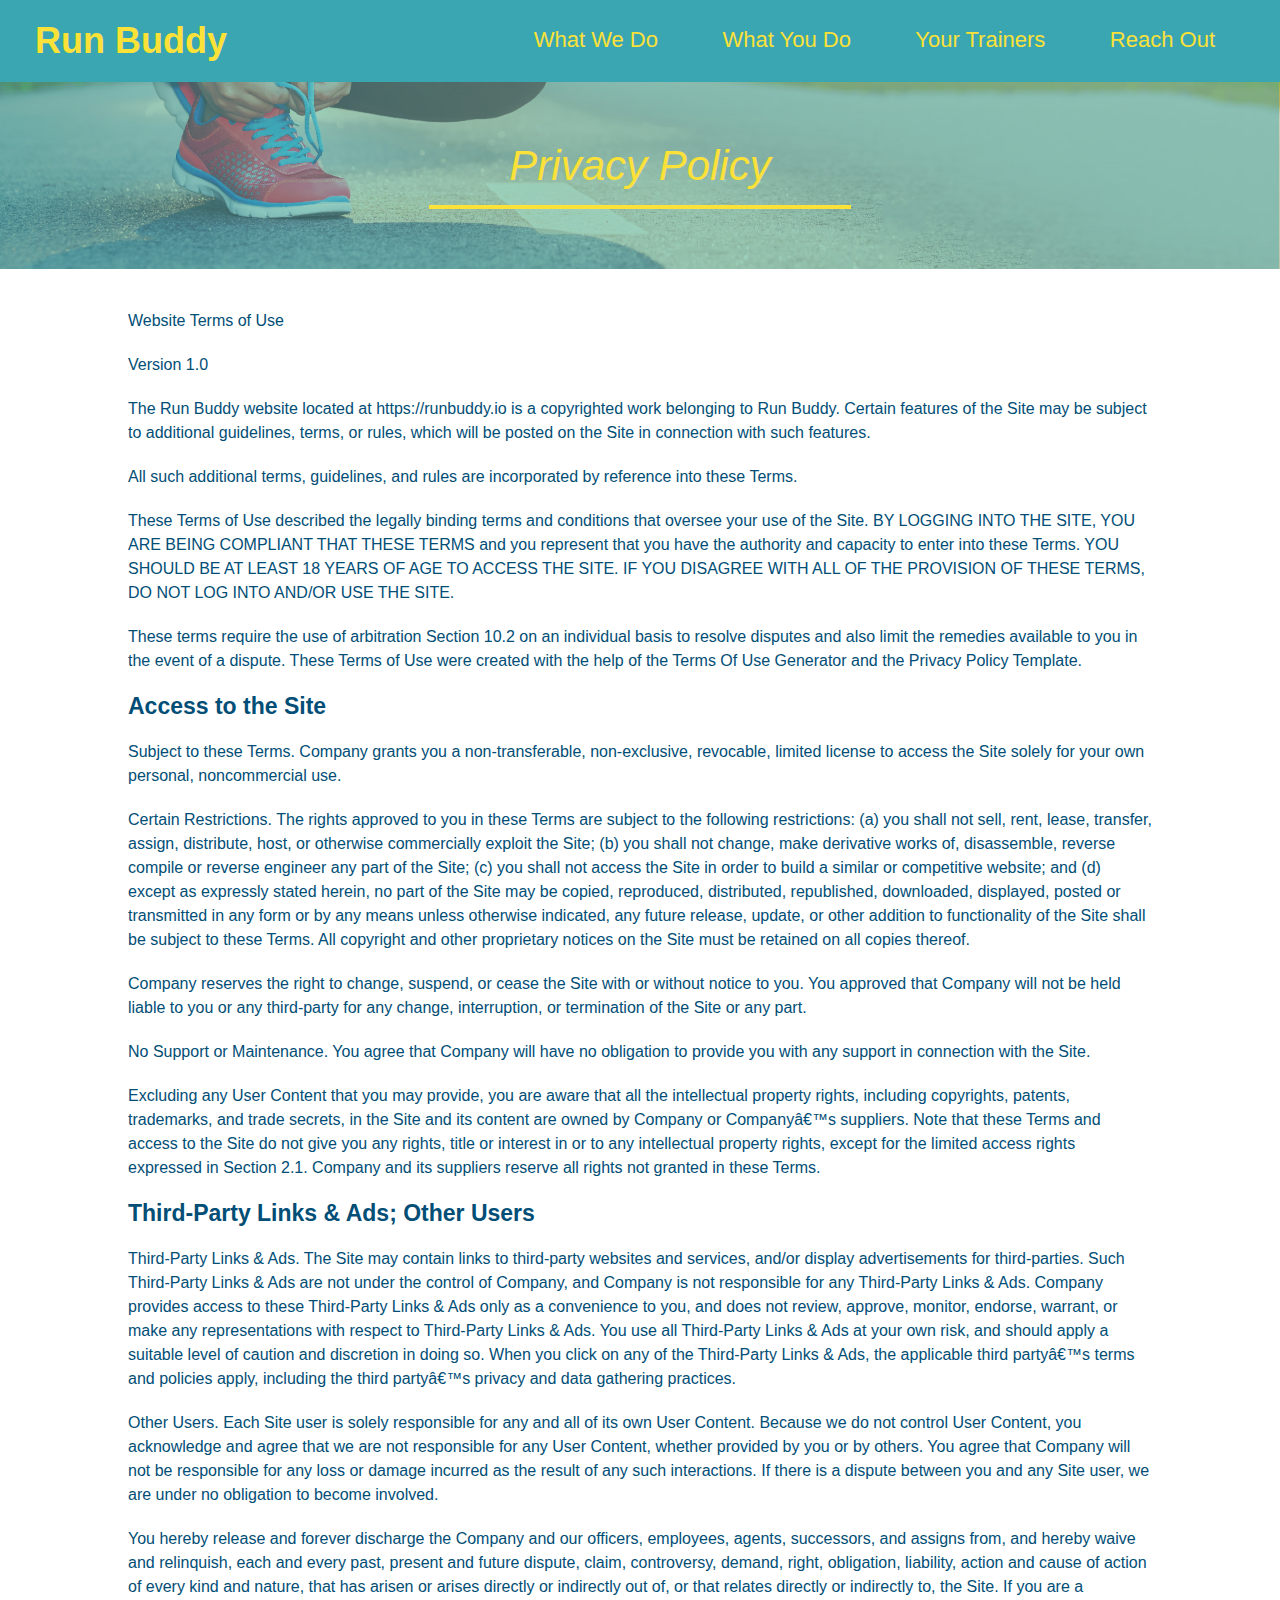
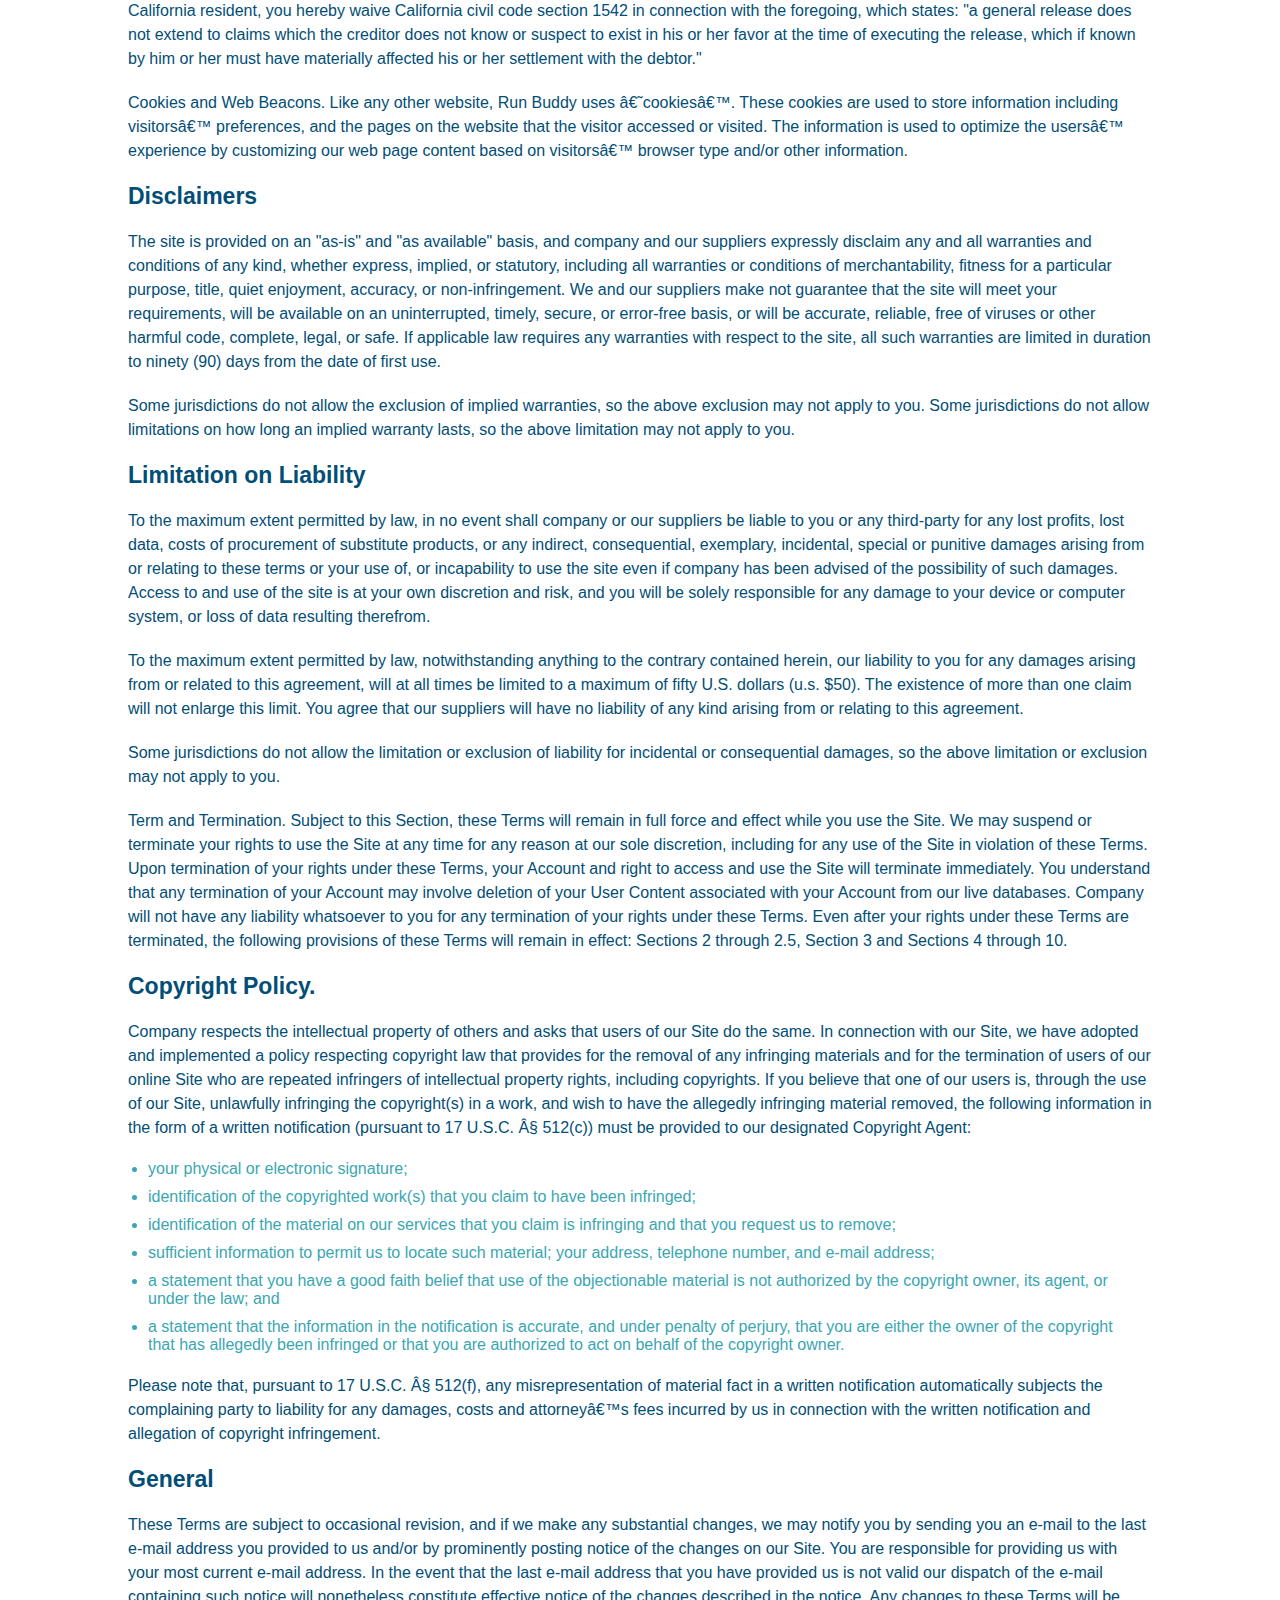
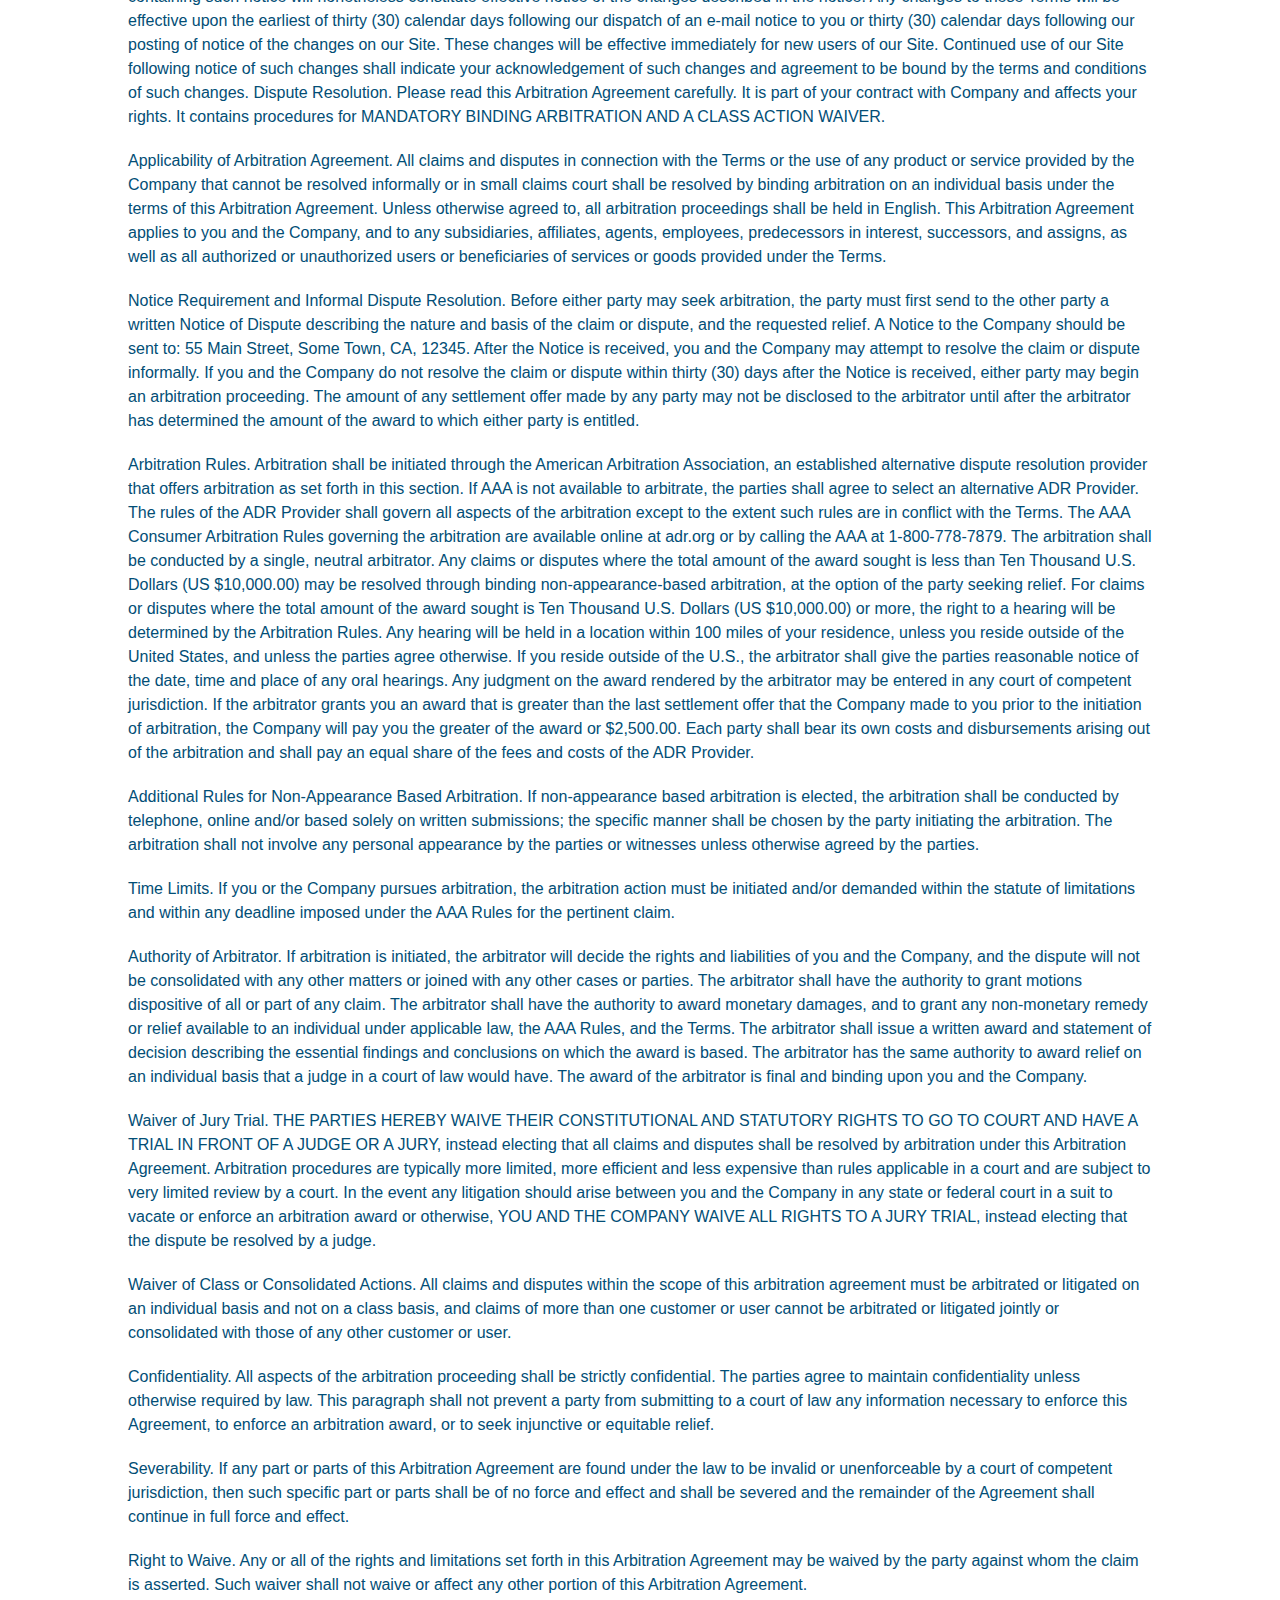
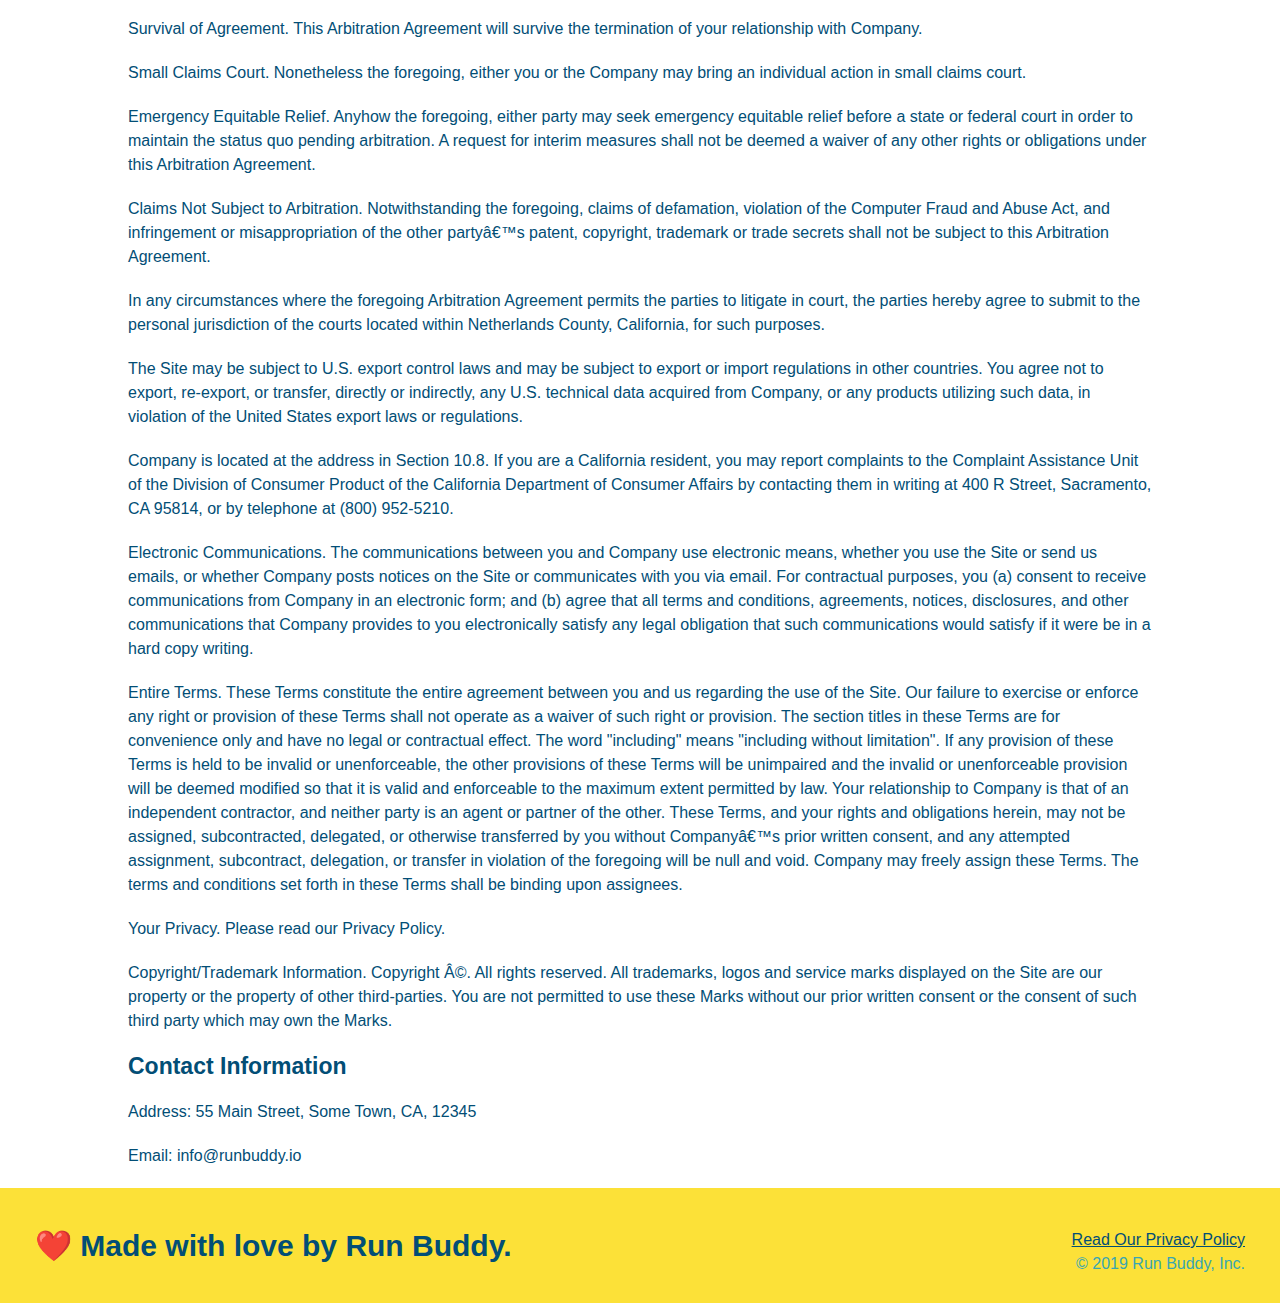
==== privacy-policy.html @ 4054a1f8 "privacy policy and full refactor" ====
<!DOCTYPE html>
<html lang="en">

<head>
    <link rel="stylesheet" href="./assets/css/style.css">
    <link rel="stylesheet" href="./assets/css/secondary-styles.css">
    <meta charset="UTF-8" />
    <title>Privacy Policy - Run Buddy</title>
</head>

<body>
    <!-- navigation-->
    <header>
        <h1>
            <a href="/">Run Buddy</a>
        </h1>
        <nav>
            <!-- Unordered list element -->
            <ul>
                <!-- List item element-->
                <li>
                    <!-- Anchor element-->
                    <a href="./index.html#what-we-do">What We Do</a>
                </li>
                <li>
                    <a href="./index.html#what-you-do">What You Do</a>
                </li>
                <li>
                    <a href="./index.html#your-trainers">Your Trainers</a>
                </li>
                <li>
                    <a href="./index.html#reach-out">Reach Out</a>
                </li>
            </ul>
        </nav>
    </header>
    <section class="hero">
        <h2 class="page-title">
            Privacy Policy
        </h2>
    </section>
    <article class="secondary-content">

        <p>
            Website Terms of Use
        </p>

        <p>
            Version 1.0
        </p>

        <p>
            The Run Buddy website located at https://runbuddy.io is a copyrighted work belonging to Run Buddy. Certain
            features of the Site may be subject to additional guidelines, terms, or rules, which will be posted on the
            Site
            in connection with such features.
        </p>

        <p>
            All such additional terms, guidelines, and rules are incorporated by reference into these Terms.
        </p>

        <p>
            These Terms of Use described the legally binding terms and conditions that oversee your use of the Site. BY
            LOGGING INTO THE SITE, YOU ARE BEING COMPLIANT THAT THESE TERMS and you represent that you have the
            authority
            and capacity to enter into these Terms. YOU SHOULD BE AT LEAST 18 YEARS OF AGE TO ACCESS THE SITE. IF YOU
            DISAGREE WITH ALL OF THE PROVISION OF THESE TERMS, DO NOT LOG INTO AND/OR USE THE SITE.
        </p>

        <p>
            These terms require the use of arbitration Section 10.2 on an individual basis to resolve disputes and also
            limit the remedies available to you in the event of a dispute. These Terms of Use were created with the help
            of
            the Terms Of Use Generator and the Privacy Policy Template.
        </p>

        <h3>
            Access to the Site
        </h3>

        <p>
            Subject to these Terms. Company grants you a non-transferable, non-exclusive, revocable, limited license to
            access the Site solely for your own personal, noncommercial use.
        </p>

        <p>
            Certain Restrictions. The rights approved to you in these Terms are subject to the following restrictions:
            (a)
            you shall not sell, rent, lease, transfer, assign, distribute, host, or otherwise commercially exploit the
            Site;
            (b) you shall not change, make derivative works of, disassemble, reverse compile or reverse engineer any
            part of
            the Site; (c) you shall not access the Site in order to build a similar or competitive website; and (d)
            except
            as expressly stated herein, no part of the Site may be copied, reproduced, distributed, republished,
            downloaded,
            displayed, posted or transmitted in any form or by any means unless otherwise indicated, any future release,
            update, or other addition to functionality of the Site shall be subject to these Terms. All copyright and
            other
            proprietary notices on the Site must be retained on all copies thereof.
        </p>

        <p>
            Company reserves the right to change, suspend, or cease the Site with or without notice to you. You approved
            that Company will not be held liable to you or any third-party for any change, interruption, or termination
            of
            the Site or any part.
        </p>

        <p>
            No Support or Maintenance. You agree that Company will have no obligation to provide you with any support in
            connection with the Site.
        </p>

        <p>
            Excluding any User Content that you may provide, you are aware that all the intellectual property rights,
            including copyrights, patents, trademarks, and trade secrets, in the Site and its content are owned by
            Company
            or Companyâ€™s suppliers. Note that these Terms and access to the Site do not give you any rights, title or
            interest in or to any intellectual property rights, except for the limited access rights expressed in
            Section
            2.1. Company and its suppliers reserve all rights not granted in these Terms.
        </p>

        <h3>
            Third-Party Links & Ads; Other Users
        </h3>

        <p>
            Third-Party Links & Ads. The Site may contain links to third-party websites and services, and/or display
            advertisements for third-parties. Such Third-Party Links & Ads are not under the control of Company, and
            Company
            is not responsible for any Third-Party Links & Ads. Company provides access to these Third-Party Links & Ads
            only as a convenience to you, and does not review, approve, monitor, endorse, warrant, or make any
            representations with respect to Third-Party Links & Ads. You use all Third-Party Links & Ads at your own
            risk,
            and should apply a suitable level of caution and discretion in doing so. When you click on any of the
            Third-Party Links & Ads, the applicable third partyâ€™s terms and policies apply, including the third
            partyâ€™s
            privacy and data gathering practices.
        </p>

        <p>
            Other Users. Each Site user is solely responsible for any and all of its own User Content. Because we do not
            control User Content, you acknowledge and agree that we are not responsible for any User Content, whether
            provided by you or by others. You agree that Company will not be responsible for any loss or damage incurred
            as
            the result of any such interactions. If there is a dispute between you and any Site user, we are under no
            obligation to become involved.
        </p>

        <p>
            You hereby release and forever discharge the Company and our officers, employees, agents, successors, and
            assigns from, and hereby waive and relinquish, each and every past, present and future dispute, claim,
            controversy, demand, right, obligation, liability, action and cause of action of every kind and nature, that
            has
            arisen or arises directly or indirectly out of, or that relates directly or indirectly to, the Site. If you
            are
            a California resident, you hereby waive California civil code section 1542 in connection with the foregoing,
            which states: "a general release does not extend to claims which the creditor does not know or suspect to
            exist
            in his or her favor at the time of executing the release, which if known by him or her must have materially
            affected his or her settlement with the debtor."
        </p>

        <p>
            Cookies and Web Beacons. Like any other website, Run Buddy uses â€˜cookiesâ€™. These cookies are used to
            store
            information including visitorsâ€™ preferences, and the pages on the website that the visitor accessed or
            visited.
            The information is used to optimize the usersâ€™ experience by customizing our web page content based on
            visitorsâ€™
            browser type and/or other information.
        </p>

        <h3>
            Disclaimers
        </h3>

        <p>
            The site is provided on an "as-is" and "as available" basis, and company and our suppliers expressly
            disclaim
            any and all warranties and conditions of any kind, whether express, implied, or statutory, including all
            warranties or conditions of merchantability, fitness for a particular purpose, title, quiet enjoyment,
            accuracy,
            or non-infringement. We and our suppliers make not guarantee that the site will meet your requirements, will
            be
            available on an uninterrupted, timely, secure, or error-free basis, or will be accurate, reliable, free of
            viruses or other harmful code, complete, legal, or safe. If applicable law requires any warranties with
            respect
            to the site, all such warranties are limited in duration to ninety (90) days from the date of first use.
        </p>

        <p>
            Some jurisdictions do not allow the exclusion of implied warranties, so the above exclusion may not apply to
            you. Some jurisdictions do not allow limitations on how long an implied warranty lasts, so the above
            limitation
            may not apply to you.
        </p>

        <h3>
            Limitation on Liability
        </h3>

        <p>
            To the maximum extent permitted by law, in no event shall company or our suppliers be liable to you or any
            third-party for any lost profits, lost data, costs of procurement of substitute products, or any indirect,
            consequential, exemplary, incidental, special or punitive damages arising from or relating to these terms or
            your use of, or incapability to use the site even if company has been advised of the possibility of such
            damages. Access to and use of the site is at your own discretion and risk, and you will be solely
            responsible
            for any damage to your device or computer system, or loss of data resulting therefrom.
        </p>

        <p>
            To the maximum extent permitted by law, notwithstanding anything to the contrary contained herein, our
            liability
            to you for any damages arising from or related to this agreement, will at all times be limited to a maximum
            of
            fifty U.S. dollars (u.s. $50). The existence of more than one claim will not enlarge this limit. You agree
            that
            our suppliers will have no liability of any kind arising from or relating to this agreement.
        </p>

        <p>
            Some jurisdictions do not allow the limitation or exclusion of liability for incidental or consequential
            damages, so the above limitation or exclusion may not apply to you.
        </p>

        <p>
            Term and Termination. Subject to this Section, these Terms will remain in full force and effect while you
            use
            the Site. We may suspend or terminate your rights to use the Site at any time for any reason at our sole
            discretion, including for any use of the Site in violation of these Terms. Upon termination of your rights
            under
            these Terms, your Account and right to access and use the Site will terminate immediately. You understand
            that
            any termination of your Account may involve deletion of your User Content associated with your Account from
            our
            live databases. Company will not have any liability whatsoever to you for any termination of your rights
            under
            these Terms. Even after your rights under these Terms are terminated, the following provisions of these
            Terms
            will remain in effect: Sections 2 through 2.5, Section 3 and Sections 4 through 10.
        </p>

        <h3>
            Copyright Policy.
        </h3>

        <p>
            Company respects the intellectual property of others and asks that users of our Site do the same. In
            connection
            with our Site, we have adopted and implemented a policy respecting copyright law that provides for the
            removal
            of any infringing materials and for the termination of users of our online Site who are repeated infringers
            of
            intellectual property rights, including copyrights. If you believe that one of our users is, through the use
            of
            our Site, unlawfully infringing the copyright(s) in a work, and wish to have the allegedly infringing
            material
            removed, the following information in the form of a written notification (pursuant to 17 U.S.C. Â§ 512(c))
            must
            be provided to our designated Copyright Agent:
        </p>

        <ul>
            <li>
                your physical or electronic signature;
            </li>
            <li>
                identification of the copyrighted work(s) that you claim to have been infringed;
            </li>
            <li>
                identification of the material on our services that you claim is infringing and that you request us to
                remove;
            </li>
            <li>
                sufficient information to permit us to locate such material; your address, telephone number, and e-mail
                address;
            </li>
            <li>
                a statement that you have a good faith belief that use of the objectionable material is not authorized
                by the
                copyright owner, its agent, or under the law; and
            </li>
            <li>
                a statement that the information in the notification is accurate, and under penalty of perjury, that you
                are
                either the owner of the copyright that has allegedly been infringed or that you are authorized to act on
                behalf of the copyright owner.
            </li>
        </ul>

        <p>
            Please note that, pursuant to 17 U.S.C. Â§ 512(f), any misrepresentation of material fact in a written
            notification automatically subjects the complaining party to liability for any damages, costs and
            attorneyâ€™s
            fees incurred by us in connection with the written notification and allegation of copyright infringement.
        </p>

        <h3>
            General
        </h3>

        <p>
            These Terms are subject to occasional revision, and if we make any substantial changes, we may notify you by
            sending you an e-mail to the last e-mail address you provided to us and/or by prominently posting notice of
            the
            changes on our Site. You are responsible for providing us with your most current e-mail address. In the
            event
            that the last e-mail address that you have provided us is not valid our dispatch of the e-mail containing
            such
            notice will nonetheless constitute effective notice of the changes described in the notice. Any changes to
            these
            Terms will be effective upon the earliest of thirty (30) calendar days following our dispatch of an e-mail
            notice to you or thirty (30) calendar days following our posting of notice of the changes on our Site. These
            changes will be effective immediately for new users of our Site. Continued use of our Site following notice
            of
            such changes shall indicate your acknowledgement of such changes and agreement to be bound by the terms and
            conditions of such changes. Dispute Resolution. Please read this Arbitration Agreement carefully. It is part
            of
            your contract with Company and affects your rights. It contains procedures for MANDATORY BINDING ARBITRATION
            AND
            A CLASS ACTION WAIVER.
        </p>

        <p>
            Applicability of Arbitration Agreement. All claims and disputes in connection with the Terms or the use of
            any
            product or service provided by the Company that cannot be resolved informally or in small claims court shall
            be
            resolved by binding arbitration on an individual basis under the terms of this Arbitration Agreement. Unless
            otherwise agreed to, all arbitration proceedings shall be held in English. This Arbitration Agreement
            applies to
            you and the Company, and to any subsidiaries, affiliates, agents, employees, predecessors in interest,
            successors, and assigns, as well as all authorized or unauthorized users or beneficiaries of services or
            goods
            provided under the Terms.
        </p>

        <p>
            Notice Requirement and Informal Dispute Resolution. Before either party may seek arbitration, the party must
            first send to the other party a written Notice of Dispute describing the nature and basis of the claim or
            dispute, and the requested relief. A Notice to the Company should be sent to: 55 Main Street, Some Town, CA,
            12345. After the Notice is received, you and the Company may attempt to resolve the claim or dispute
            informally.
            If you and the Company do not resolve the claim or dispute within thirty (30) days after the Notice is
            received,
            either party may begin an arbitration proceeding. The amount of any settlement offer made by any party may
            not
            be disclosed to the arbitrator until after the arbitrator has determined the amount of the award to which
            either
            party is entitled.
        </p>

        <p>
            Arbitration Rules. Arbitration shall be initiated through the American Arbitration Association, an
            established
            alternative dispute resolution provider that offers arbitration as set forth in this section. If AAA is not
            available to arbitrate, the parties shall agree to select an alternative ADR Provider. The rules of the ADR
            Provider shall govern all aspects of the arbitration except to the extent such rules are in conflict with
            the
            Terms. The AAA Consumer Arbitration Rules governing the arbitration are available online at adr.org or by
            calling the AAA at 1-800-778-7879. The arbitration shall be conducted by a single, neutral arbitrator. Any
            claims or disputes where the total amount of the award sought is less than Ten Thousand U.S. Dollars (US
            $10,000.00) may be resolved through binding non-appearance-based arbitration, at the option of the party
            seeking
            relief. For claims or disputes where the total amount of the award sought is Ten Thousand U.S. Dollars (US
            $10,000.00) or more, the right to a hearing will be determined by the Arbitration Rules. Any hearing will be
            held in a location within 100 miles of your residence, unless you reside outside of the United States, and
            unless the parties agree otherwise. If you reside outside of the U.S., the arbitrator shall give the parties
            reasonable notice of the date, time and place of any oral hearings. Any judgment on the award rendered by
            the
            arbitrator may be entered in any court of competent jurisdiction. If the arbitrator grants you an award that
            is
            greater than the last settlement offer that the Company made to you prior to the initiation of arbitration,
            the
            Company will pay you the greater of the award or $2,500.00. Each party shall bear its own costs and
            disbursements arising out of the arbitration and shall pay an equal share of the fees and costs of the ADR
            Provider.
        </p>

        <p>
            Additional Rules for Non-Appearance Based Arbitration. If non-appearance based arbitration is elected, the
            arbitration shall be conducted by telephone, online and/or based solely on written submissions; the specific
            manner shall be chosen by the party initiating the arbitration. The arbitration shall not involve any
            personal
            appearance by the parties or witnesses unless otherwise agreed by the parties.
        </p>

        <p>
            Time Limits. If you or the Company pursues arbitration, the arbitration action must be initiated and/or
            demanded
            within the statute of limitations and within any deadline imposed under the AAA Rules for the pertinent
            claim.
        </p>

        <p>
            Authority of Arbitrator. If arbitration is initiated, the arbitrator will decide the rights and liabilities
            of
            you and the Company, and the dispute will not be consolidated with any other matters or joined with any
            other
            cases or parties. The arbitrator shall have the authority to grant motions dispositive of all or part of any
            claim. The arbitrator shall have the authority to award monetary damages, and to grant any non-monetary
            remedy
            or relief available to an individual under applicable law, the AAA Rules, and the Terms. The arbitrator
            shall
            issue a written award and statement of decision describing the essential findings and conclusions on which
            the
            award is based. The arbitrator has the same authority to award relief on an individual basis that a judge in
            a
            court of law would have. The award of the arbitrator is final and binding upon you and the Company.
        </p>

        <p>
            Waiver of Jury Trial. THE PARTIES HEREBY WAIVE THEIR CONSTITUTIONAL AND STATUTORY RIGHTS TO GO TO COURT AND
            HAVE
            A TRIAL IN FRONT OF A JUDGE OR A JURY, instead electing that all claims and disputes shall be resolved by
            arbitration under this Arbitration Agreement. Arbitration procedures are typically more limited, more
            efficient
            and less expensive than rules applicable in a court and are subject to very limited review by a court. In
            the
            event any litigation should arise between you and the Company in any state or federal court in a suit to
            vacate
            or enforce an arbitration award or otherwise, YOU AND THE COMPANY WAIVE ALL RIGHTS TO A JURY TRIAL, instead
            electing that the dispute be resolved by a judge.
        </p>

        <p>
            Waiver of Class or Consolidated Actions. All claims and disputes within the scope of this arbitration
            agreement
            must be arbitrated or litigated on an individual basis and not on a class basis, and claims of more than one
            customer or user cannot be arbitrated or litigated jointly or consolidated with those of any other customer
            or
            user.
        </p>

        <p>
            Confidentiality. All aspects of the arbitration proceeding shall be strictly confidential. The parties agree
            to
            maintain confidentiality unless otherwise required by law. This paragraph shall not prevent a party from
            submitting to a court of law any information necessary to enforce this Agreement, to enforce an arbitration
            award, or to seek injunctive or equitable relief.
        </p>

        <p>
            Severability. If any part or parts of this Arbitration Agreement are found under the law to be invalid or
            unenforceable by a court of competent jurisdiction, then such specific part or parts shall be of no force
            and
            effect and shall be severed and the remainder of the Agreement shall continue in full force and effect.
        </p>

        <p>
            Right to Waive. Any or all of the rights and limitations set forth in this Arbitration Agreement may be
            waived
            by the party against whom the claim is asserted. Such waiver shall not waive or affect any other portion of
            this
            Arbitration Agreement.
        </p>

        <p>
            Survival of Agreement. This Arbitration Agreement will survive the termination of your relationship with
            Company.
        </p>

        <p>
            Small Claims Court. Nonetheless the foregoing, either you or the Company may bring an individual action in
            small
            claims court.
        </p>

        <p>
            Emergency Equitable Relief. Anyhow the foregoing, either party may seek emergency equitable relief before a
            state or federal court in order to maintain the status quo pending arbitration. A request for interim
            measures
            shall not be deemed a waiver of any other rights or obligations under this Arbitration Agreement.
        </p>

        <p>
            Claims Not Subject to Arbitration. Notwithstanding the foregoing, claims of defamation, violation of the
            Computer Fraud and Abuse Act, and infringement or misappropriation of the other partyâ€™s patent, copyright,
            trademark or trade secrets shall not be subject to this Arbitration Agreement.
        </p>

        <p>
            In any circumstances where the foregoing Arbitration Agreement permits the parties to litigate in court, the
            parties hereby agree to submit to the personal jurisdiction of the courts located within Netherlands County,
            California, for such purposes.
        </p>

        <p>
            The Site may be subject to U.S. export control laws and may be subject to export or import regulations in
            other
            countries. You agree not to export, re-export, or transfer, directly or indirectly, any U.S. technical data
            acquired from Company, or any products utilizing such data, in violation of the United States export laws or
            regulations.
        </p>

        <p>
            Company is located at the address in Section 10.8. If you are a California resident, you may report
            complaints
            to the Complaint Assistance Unit of the Division of Consumer Product of the California Department of
            Consumer
            Affairs by contacting them in writing at 400 R Street, Sacramento, CA 95814, or by telephone at (800)
            952-5210.
        </p>

        <p>
            Electronic Communications. The communications between you and Company use electronic means, whether you use
            the
            Site or send us emails, or whether Company posts notices on the Site or communicates with you via email. For
            contractual purposes, you (a) consent to receive communications from Company in an electronic form; and (b)
            agree that all terms and conditions, agreements, notices, disclosures, and other communications that Company
            provides to you electronically satisfy any legal obligation that such communications would satisfy if it
            were be
            in a hard copy writing.
        </p>

        <p>
            Entire Terms. These Terms constitute the entire agreement between you and us regarding the use of the Site.
            Our
            failure to exercise or enforce any right or provision of these Terms shall not operate as a waiver of such
            right
            or provision. The section titles in these Terms are for convenience only and have no legal or contractual
            effect. The word "including" means "including without limitation". If any provision of these Terms is held
            to be
            invalid or unenforceable, the other provisions of these Terms will be unimpaired and the invalid or
            unenforceable provision will be deemed modified so that it is valid and enforceable to the maximum extent
            permitted by law. Your relationship to Company is that of an independent contractor, and neither party is an
            agent or partner of the other. These Terms, and your rights and obligations herein, may not be assigned,
            subcontracted, delegated, or otherwise transferred by you without Companyâ€™s prior written consent, and any
            attempted assignment, subcontract, delegation, or transfer in violation of the foregoing will be null and
            void.
            Company may freely assign these Terms. The terms and conditions set forth in these Terms shall be binding
            upon
            assignees.
        </p>

        <p>
            Your Privacy. Please read our Privacy Policy.
        </p>

        <p>
            Copyright/Trademark Information. Copyright Â©. All rights reserved. All trademarks, logos and service marks
            displayed on the Site are our property or the property of other third-parties. You are not permitted to use
            these Marks without our prior written consent or the consent of such third party which may own the Marks.
        </p>

        <h3>
            Contact Information
        </h3>

        <p>
            Address: 55 Main Street, Some Town, CA, 12345
        </p>

        <p>
            Email: info@runbuddy.io
        </p>

    </article>
    <!-- footer -->
    <footer>
        <h2>❤️ Made with love by Run Buddy.</h2>
        <div>
            <a href="#">Read Our Privacy Policy</a><br />
            &copy; 2019 Run Buddy, Inc.
        </div>
    </footer>
</body>

</html>
---- assets/css/style.css ----
*{
    margin:0;
    padding: 0;
    box-sizing: border-box;
}
header{
    padding: 20px 35px;
    background-color: #39a6b2;
}
body {
    font-family: Arial, Helvetica, sans-serif;
    color: #39a6b2;
}
header h1{
    font-weight:bold;
    font-size: 36px;
    color: #fce138;
    margin:0;
    display: inline;
}
header a {
    text-decoration: none;
    color: #fce138;
}
header nav {
    float: right;
    margin: 7px 0;
}
header nav ul li {
    display: inline;
}
header nav ul li a {
    margin: 0 30px;
    font-weight: lighter;
    font-size: 22px;
}

section {
    padding: 60px;
}
.section-title {
    font-size: 55px;
    color: #024e76;
    margin-bottom: 35px;
    padding: 0 100px 20px 100px;
    display: inline-block;
    border-bottom: 3px solid;
}
.primary-border {
    border-color: #fce138;
}
.secondary-border {
    border-color: #39a6b2;
}
.text-left {
    text-align: left;
}
.text-right {
    text-align:right;
}
/* Hero Style Start */
.hero {
    background-image: url("../images/hero-bg.jpg");
    height: 600px;
    background-size: cover;
    background-position: center;
    position: relative;
}
.hero-form {
    background-color: #fce138;
    padding: 20px;
    width: 500px;
    color: #024e76;
    border-style: solid;
    border-width: 3px;
    border-color: #024e76;
    position: absolute;
    bottom: 120px;
    right: 140px;
}
.hero-form p {
    margin: 5px 0 15px 0;
}
.hero-form h3{
    font-size: 24px;
    margin: 0;
}
.form-input {
    border: 1px solid #024e76;
    display: block;
    padding: 7px 15px;
    font-size: 16px;
    color: #024e76;
    width: 100%;
    margin-bottom: 15px;
}
.hero-form label {
    margin: 0 5px;
}
.hero-form button{
    color: #fce138;
    background-color: #024e76;
    border:none;
    padding: 10px 20px;
    font-size: 16px;
}
/* Hero Style End */
.intro {
    text-align: center;
}

.intro p {
    line-height: 1.7;
    color: #39a6b2;
    width: 80%;
    font-size: 20px;
    margin: 0 auto;
}
.steps {
    text-align: center;
    background: #fce138;
}
.steps img {
    width: 15%;
    margin: 10px 0;
}
.steps span {
    font-size: 38px;
}

.steps h3 {
    color: #024e76;
    font-size: 46px;
    margin-top: 10px;
}
.steps p {
    color: #39a6b2;
    font-size: 23px;
}
.trainers {
    text-align:center;
}
.trainer {
    width: 900px;
    margin: 0 auto 30px auto;
    background: #024e76;
    color: #fce138;
    overflow: auto;
}
.trainer img {
    width: 35%;
    float: left;
}
.trainer-bio {
    padding: 35px;
    float: left;
    width: 65%;
}
.trainer-bio h3 {
    font-size: 32px;
    margin-bottom: 8px;
}
.trainer-bio h4 {
    font-weight: lighter;
    font-size: 26px;
    margin-bottom: 25px;
}
.trainer-bio p {
    font-size: 17px;
    line-height: 1.3;
}
/* REACH OUT STYLES START */
.contact {
    text-align: center;
    background: #024e76;
}
.contact h2 {
    color:#fce138;
}
.contact-info iframe {
    width: 400px;
    height: 400px;
}
.contact-info div{
    width: 410px;
    display:inline-block;
    vertical-align: top;
    text-align: left;
    margin: 30px 0 0 60px;
    color: white;
}
.contact-info h3 {
    color: #fce138;
    font-size: 32px;
}
.contact-info p, .contact-info address {
    margin: 20px 0;
    line-height: 1.5;
    font-size: 20px;
    font-style: normal;
}
.contact-info a {
    color: #fce138;
}
/* REACH OUT STYLES END */
footer {
    background: #fce138;
    width: 100%;
    padding: 40px 35px;
}
footer h2 {
    display: inline;
    color: #024e76;
    font-size:  30px;
    margin: 0;
}
footer div {
    float: right;
    line-height: 1.5;
    text-align: right;
}
footer a {
    color: #024e76;
}
---- assets/css/secondary-styles.css ----
.hero {
    background-image: url(../images/hero-bg.jpg);
    background-size: cover;
    background-position: bottom;
    position: relative;
    height: auto;
    text-align: center;
    margin-bottom: 40px;
  }
  .page-title{
    color: #fce138;
    display: inline-block;
    border-bottom: 4px solid;
    border-color: #fce138;
    padding: 0px 80px 15px 80px;
    font-weight: normal;
    font-size: 42px;
    font-style: italic;
  }
  .secondary-content {
      width: 80%;
      margin:0 auto;
      color: #024e76;
  }
  .secondary-content h3 {
      font-size: 23px;
      margin: 20px 0px 20px 0px;
  }
  .secondary-content p {
      font-size: 16px;
      line-height: 1.5;
      margin: 20px 0px 20px 0px;
  }
  .secondary-content ul {
      margin: 15px 20px 15px 20px;
  }
  .secondary-content li {
        color: #39a6b2;
        margin: 10px 0px 10px 0px;
  }
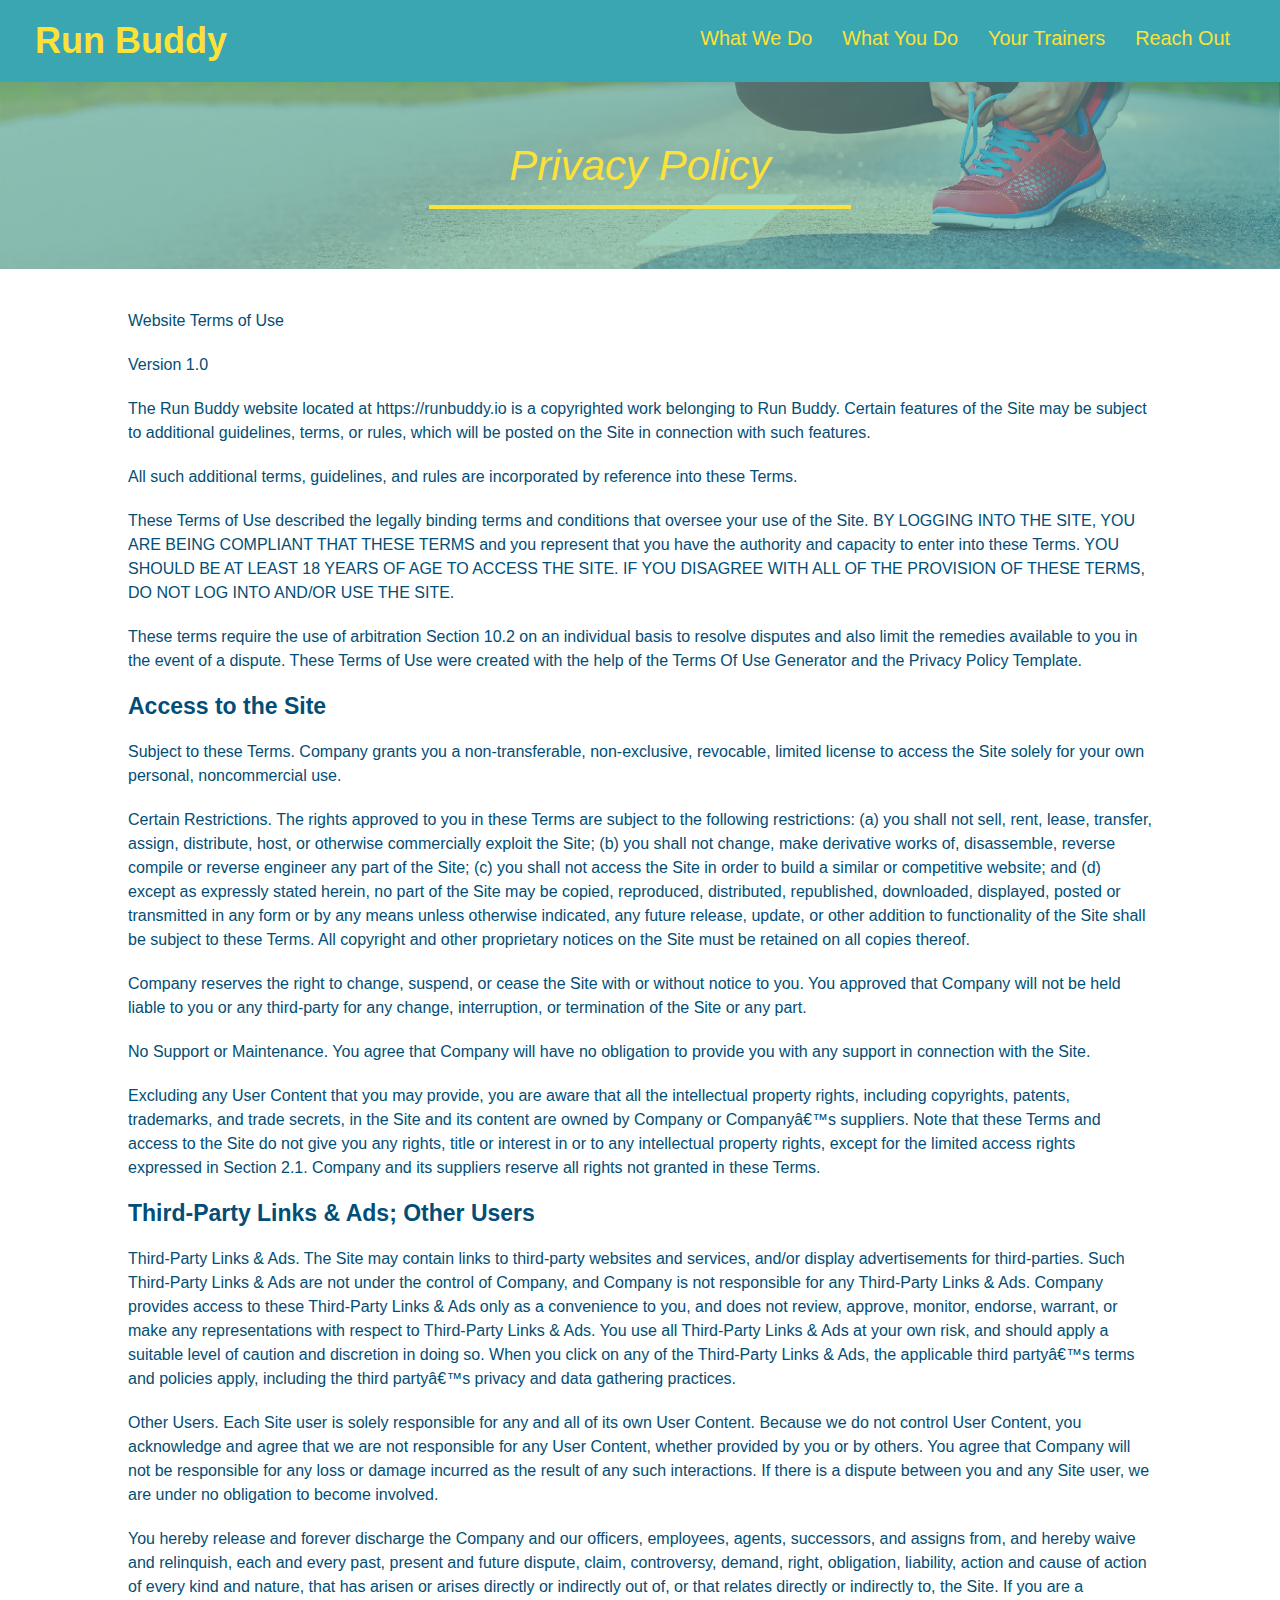
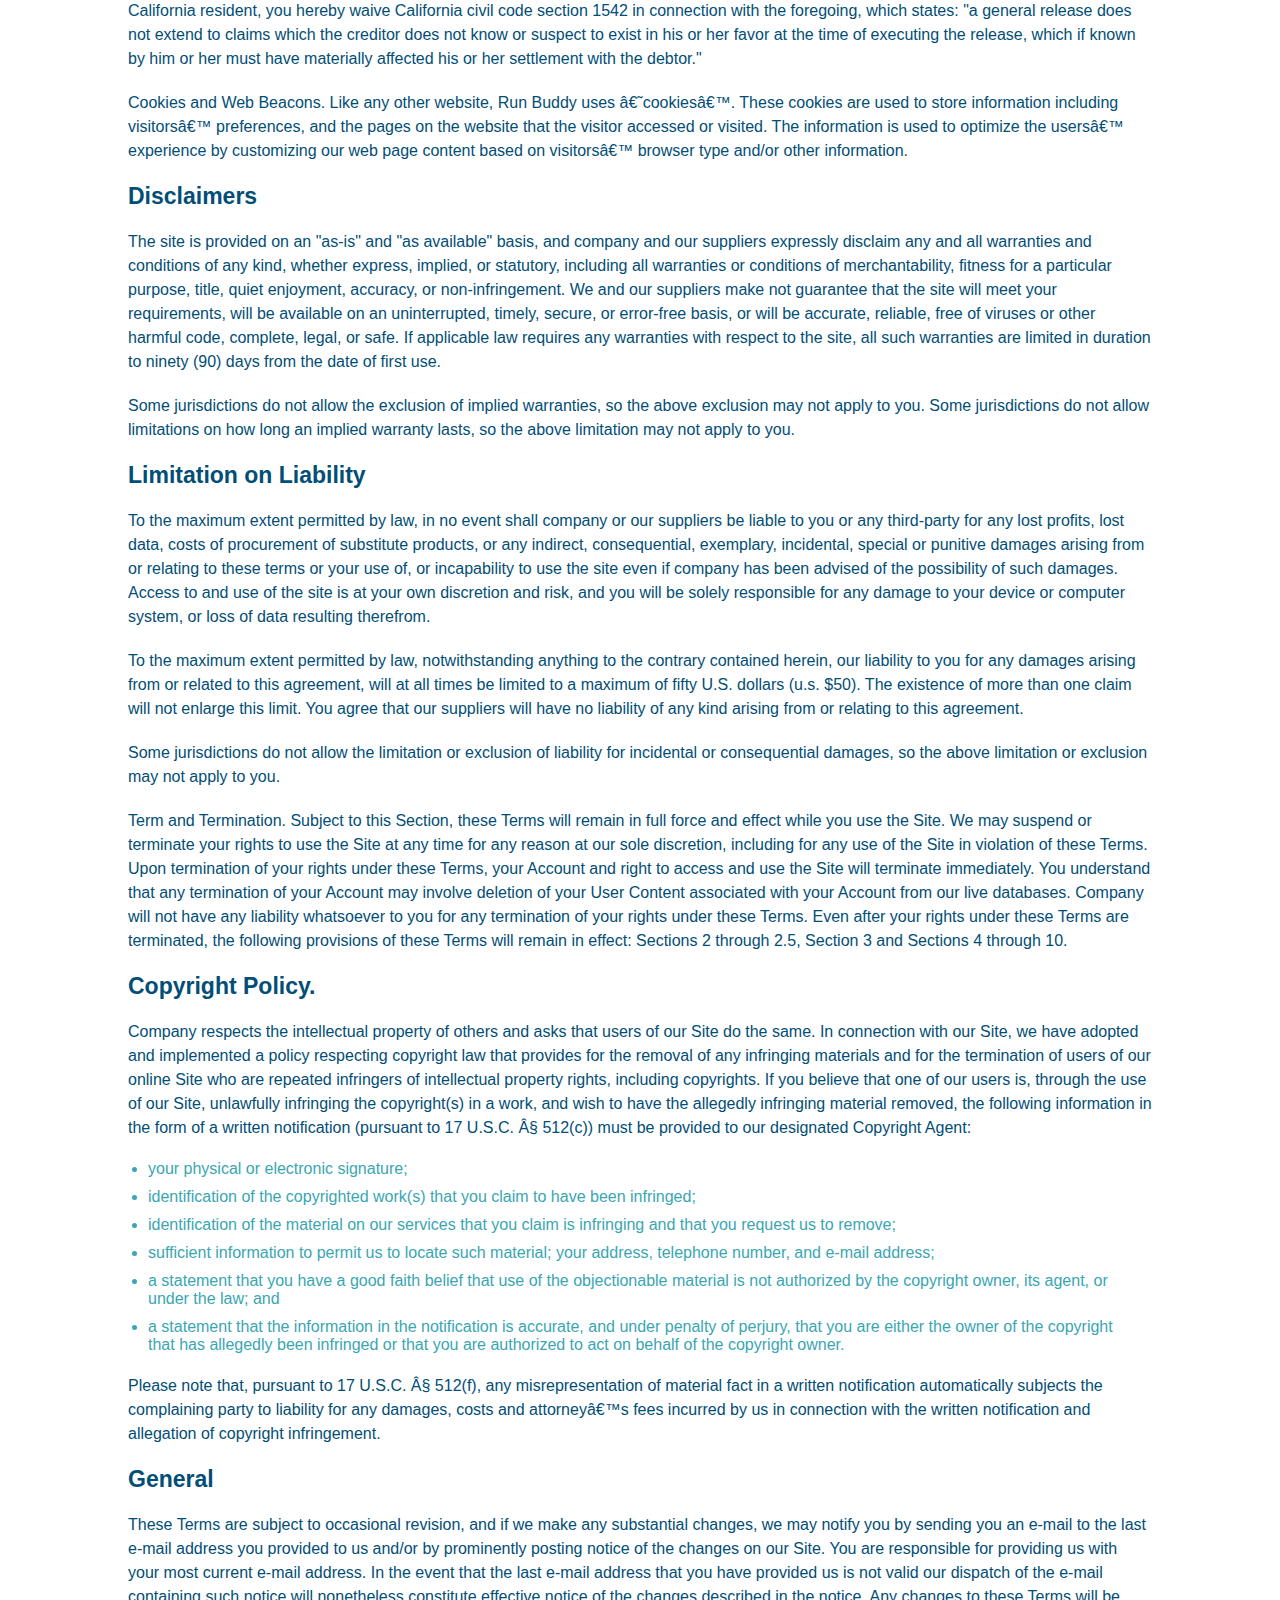
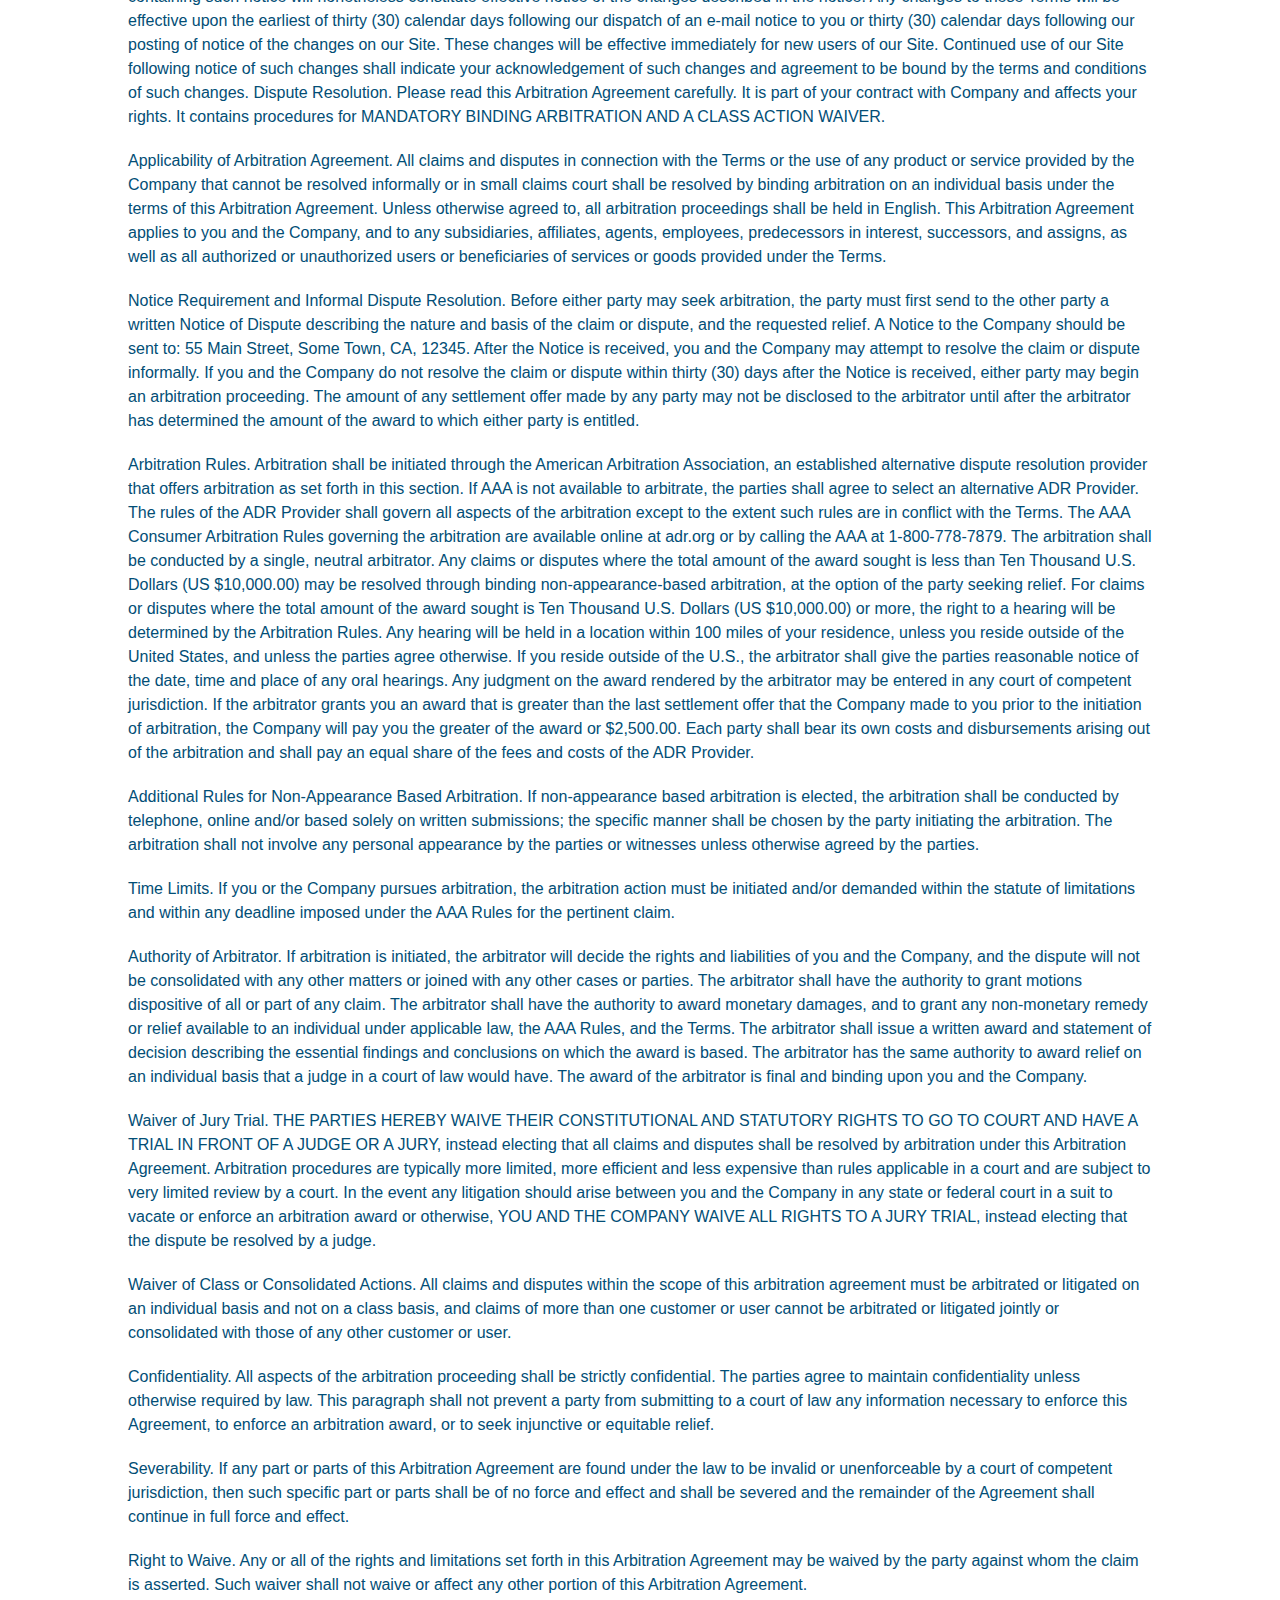
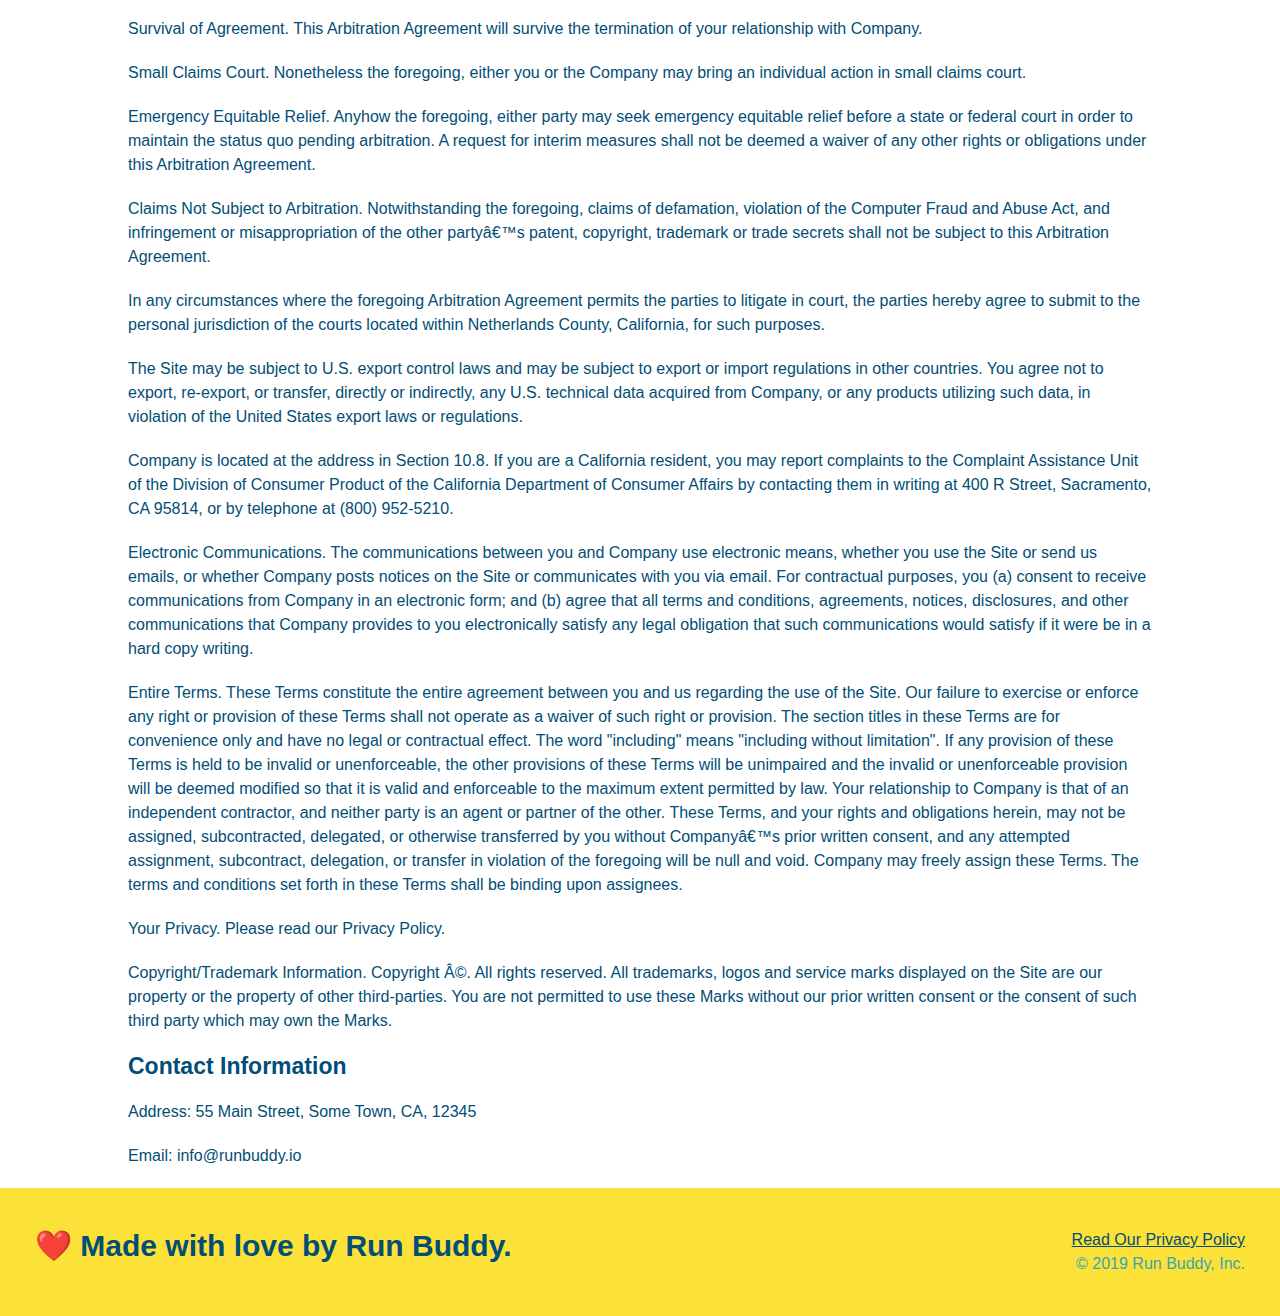
==== commit f4bd5cda: "Optimized css for media devices 980px and smaller" ====
--- a/privacy-policy.html
+++ b/privacy-policy.html
@@ -5,6 +5,7 @@
     <link rel="stylesheet" href="./assets/css/style.css">
     <link rel="stylesheet" href="./assets/css/secondary-styles.css">
     <meta charset="UTF-8" />
+    <meta name="viewport" content="width=device-width", initial-scale="1.0" />
     <title>Privacy Policy - Run Buddy</title>
 </head>
 
--- a/assets/css/style.css
+++ b/assets/css/style.css
@@ -6,6 +6,9 @@
 header{
     padding: 20px 35px;
     background-color: #39a6b2;
+    display: flex;
+    justify-content: space-between;
+    flex-wrap: wrap;
 }
 body {
     font-family: Arial, Helvetica, sans-serif;
@@ -16,35 +19,38 @@
     font-size: 36px;
     color: #fce138;
     margin:0;
-    display: inline;
 }
 header a {
     text-decoration: none;
     color: #fce138;
 }
 header nav {
-    float: right;
     margin: 7px 0;
 }
-header nav ul li {
-    display: inline;
+header nav ul {
+   display: flex;
+   flex-wrap: wrap;
+   justify-content: space-between;
+   align-items: center;
+   list-style: none;
 }
 header nav ul li a {
-    margin: 0 30px;
+    padding: 10px 15px;
     font-weight: lighter;
-    font-size: 22px;
+    font-size: 1.55vw;
 }
 
 section {
     padding: 60px;
 }
 .section-title {
-    font-size: 55px;
-    color: #024e76;
-    margin-bottom: 35px;
-    padding: 0 100px 20px 100px;
-    display: inline-block;
+    font-size: 48px;
+    color: #024e76;
     border-bottom: 3px solid;
+    padding-bottom: 20px;
+    text-align:center;
+    margin: 0 auto 35px auto;
+    width: 50%;
 }
 .primary-border {
     border-color: #fce138;
@@ -58,25 +64,26 @@
 .text-right {
     text-align:right;
 }
+
 /* Hero Style Start */
 .hero {
     background-image: url("../images/hero-bg.jpg");
-    height: 600px;
     background-size: cover;
     background-position: center;
-    position: relative;
+    display:flex;
+    justify-content: center;
+    flex-wrap: wrap;
+    align-items: flex-start;
 }
 .hero-form {
     background-color: #fce138;
     padding: 20px;
-    width: 500px;
     color: #024e76;
     border-style: solid;
     border-width: 3px;
     border-color: #024e76;
-    position: absolute;
-    bottom: 120px;
-    right: 140px;
+    width: 40%;
+    margin: 3.5%
 }
 .hero-form p {
     margin: 5px 0 15px 0;
@@ -104,9 +111,22 @@
     padding: 10px 20px;
     font-size: 16px;
 }
+.hero-cta {
+    width: 35%;
+    text-align: right;
+    margin: 3.5%;
+    color: #fff;
+    font-size: 18px;
+    line-height: 1.2;
+}
+.hero-cta h2 {
+    font-style: italic;
+    font-size: 55px;
+    color: #fce138
+}
 /* Hero Style End */
 .intro {
-    text-align: center;
+
 }
 
 .intro p {
@@ -115,37 +135,70 @@
     width: 80%;
     font-size: 20px;
     margin: 0 auto;
+    text-align: center;
 }
 .steps {
-    text-align: center;
+ 
     background: #fce138;
 }
 .steps img {
-    width: 15%;
-    margin: 10px 0;
+
 }
 .steps span {
-    font-size: 38px;
-}
-
-.steps h3 {
+ 
+}
+.step{
+    margin: 50px auto;
+    padding-bottom: 50px;
+    width: 80%;
+    border-bottom: 1px solid #39a6b2;
+    display: flex;
+    flex-wrap: wrap;
+    align-items: center;
+    justify-content: space-between;
+}
+.step h3 {
     color: #024e76;
     font-size: 46px;
-    margin-top: 10px;
-}
-.steps p {
+    flex: 1 30%;
+}
+.step-text {
+    flex:12;
+}
+.step-text p {
     color: #39a6b2;
-    font-size: 23px;
+    font-size: 18px;
+}
+.step-text h4 {
+    font-size: 26px;
+    line-height: 1.5;
+    color: #024e76;
+}
+.step-info {
+    display: flex;
+    flex-wrap: wrap;
+    align-items: center;
+    flex: 2 70%;
+}
+.step-img {
+    flex: 1 12%;
+    margin-right: 20px;
+}
+.step-img img {
+    max-width: 100%;
 }
 .trainers {
-    text-align:center;
+    width: 100%;
+    margin: 0 auto;
+    display: flex;
+    flex-wrap: wrap;
+    justify-content: space-around;
 }
 .trainer {
-    width: 900px;
-    margin: 0 auto 30px auto;
+    margin: 20px;
     background: #024e76;
     color: #fce138;
-    overflow: auto;
+    flex: 1;
 }
 .trainer img {
     width: 35%;
@@ -155,38 +208,58 @@
     padding: 35px;
     float: left;
     width: 65%;
+    line-height: 1.3;
 }
 .trainer-bio h3 {
-    font-size: 32px;
-    margin-bottom: 8px;
+    font-size: 28px;    
 }
 .trainer-bio h4 {
     font-weight: lighter;
-    font-size: 26px;
-    margin-bottom: 25px;
+    font-size: 22px;
+    margin-bottom: 15px;
 }
 .trainer-bio p {
     font-size: 17px;
-    line-height: 1.3;
 }
 /* REACH OUT STYLES START */
+.contact-info {
+    display:flex;
+    justify-content: space-between;
+    flex-wrap: wrap;
+}
+.contact-info > * {
+    flex: 1;
+    margin: 15px;
+}
+.contact-form input, .contact-form textarea {
+    border: 1px solid #024e76;
+    display: block;
+    padding: 7px 15px;
+    font-size: 16px;
+    color: #024e76;
+    width: 100%;
+    margin-bottom: 15px;
+    margin-top: 5px;
+}
+.contact-form button {
+    width: 100%;
+    border: none;
+    background: #fce138;
+    color: #024e76;
+    text-align: center;
+    padding: 15px 0;
+    font-size: 16px;
+}
 .contact {
-    text-align: center;
     background: #024e76;
 }
 .contact h2 {
     color:#fce138;
 }
 .contact-info iframe {
-    width: 400px;
-    height: 400px;
+
 }
 .contact-info div{
-    width: 410px;
-    display:inline-block;
-    vertical-align: top;
-    text-align: left;
-    margin: 30px 0 0 60px;
     color: white;
 }
 .contact-info h3 {
@@ -207,18 +280,125 @@
     background: #fce138;
     width: 100%;
     padding: 40px 35px;
+    display: flex;
+    justify-content: space-between;
+    flex-wrap: wrap;
 }
 footer h2 {
-    display: inline;
     color: #024e76;
     font-size:  30px;
     margin: 0;
 }
 footer div {
-    float: right;
     line-height: 1.5;
     text-align: right;
 }
 footer a {
     color: #024e76;
 }
+.flex-row {
+    display: flex;
+}
+/*media query for smaller desktop screens and smaller*/
+@media screen and (max-width:980px) {
+    header {
+        padding-bottom: 0;
+        justify-content: center;
+    }
+    header h1{
+        width: 100%;
+        text-align: center;
+    }
+
+    header nav ul {
+        margin-top: 20px;
+        width: 100%;
+        justify-content: center;
+    }
+
+    header nav ul li a {
+        font-size: 20px;
+    }
+
+    footer h2, footer div {
+        text-align: center;
+        width: 100%;
+    }
+    .hero-cta, .hero-form {
+        width: 100%;
+    }
+
+    .hero-cta {
+        text-align: center;
+    }
+
+    .section-title {
+        width: 80%;
+    }
+
+    .trainer {
+        flex: 0 70%
+    }
+
+    .contact-info iframe {
+        flex: 1 100%;
+    }
+}
+/* MEDIA QUERY FOR TABLETS AND SMALLER */
+@media screen and (max-width: 768px) {
+    section {
+        padding: 30px 15px;
+      }
+    
+      .step h3 {
+        flex: 1 100%;
+        text-align: center;
+      }
+    
+      .step-info {
+        flex: 2 100%;
+        text-align: center;
+        justify-content: center;
+      }
+    
+      .step-img {
+        flex: 0 32%;
+        margin-right: 0;
+        margin-top: 15px;
+        margin-bottom: 15px;
+      }
+    
+      .step-text {
+        flex: 100%;  
+      }
+  }
+  
+  /* MEDIA QUERY FOR MOBILE PHONES AND SMALLER */
+  @media screen and (max-width: 575px) {
+    .hero-form button {
+        width: 100%;
+      }
+    
+      .section-title {
+        width: 95%;
+      }
+    
+      .intro p {
+        width: 100%;
+      }
+    
+      .trainer {
+        flex: 0 100%;
+      }
+    
+      .contact-info {
+        text-align: center;
+      }
+    
+      .contact-info > * {
+        flex: 0 100%;
+      }
+      .contact-form {
+          order: 3;
+      }
+  }
